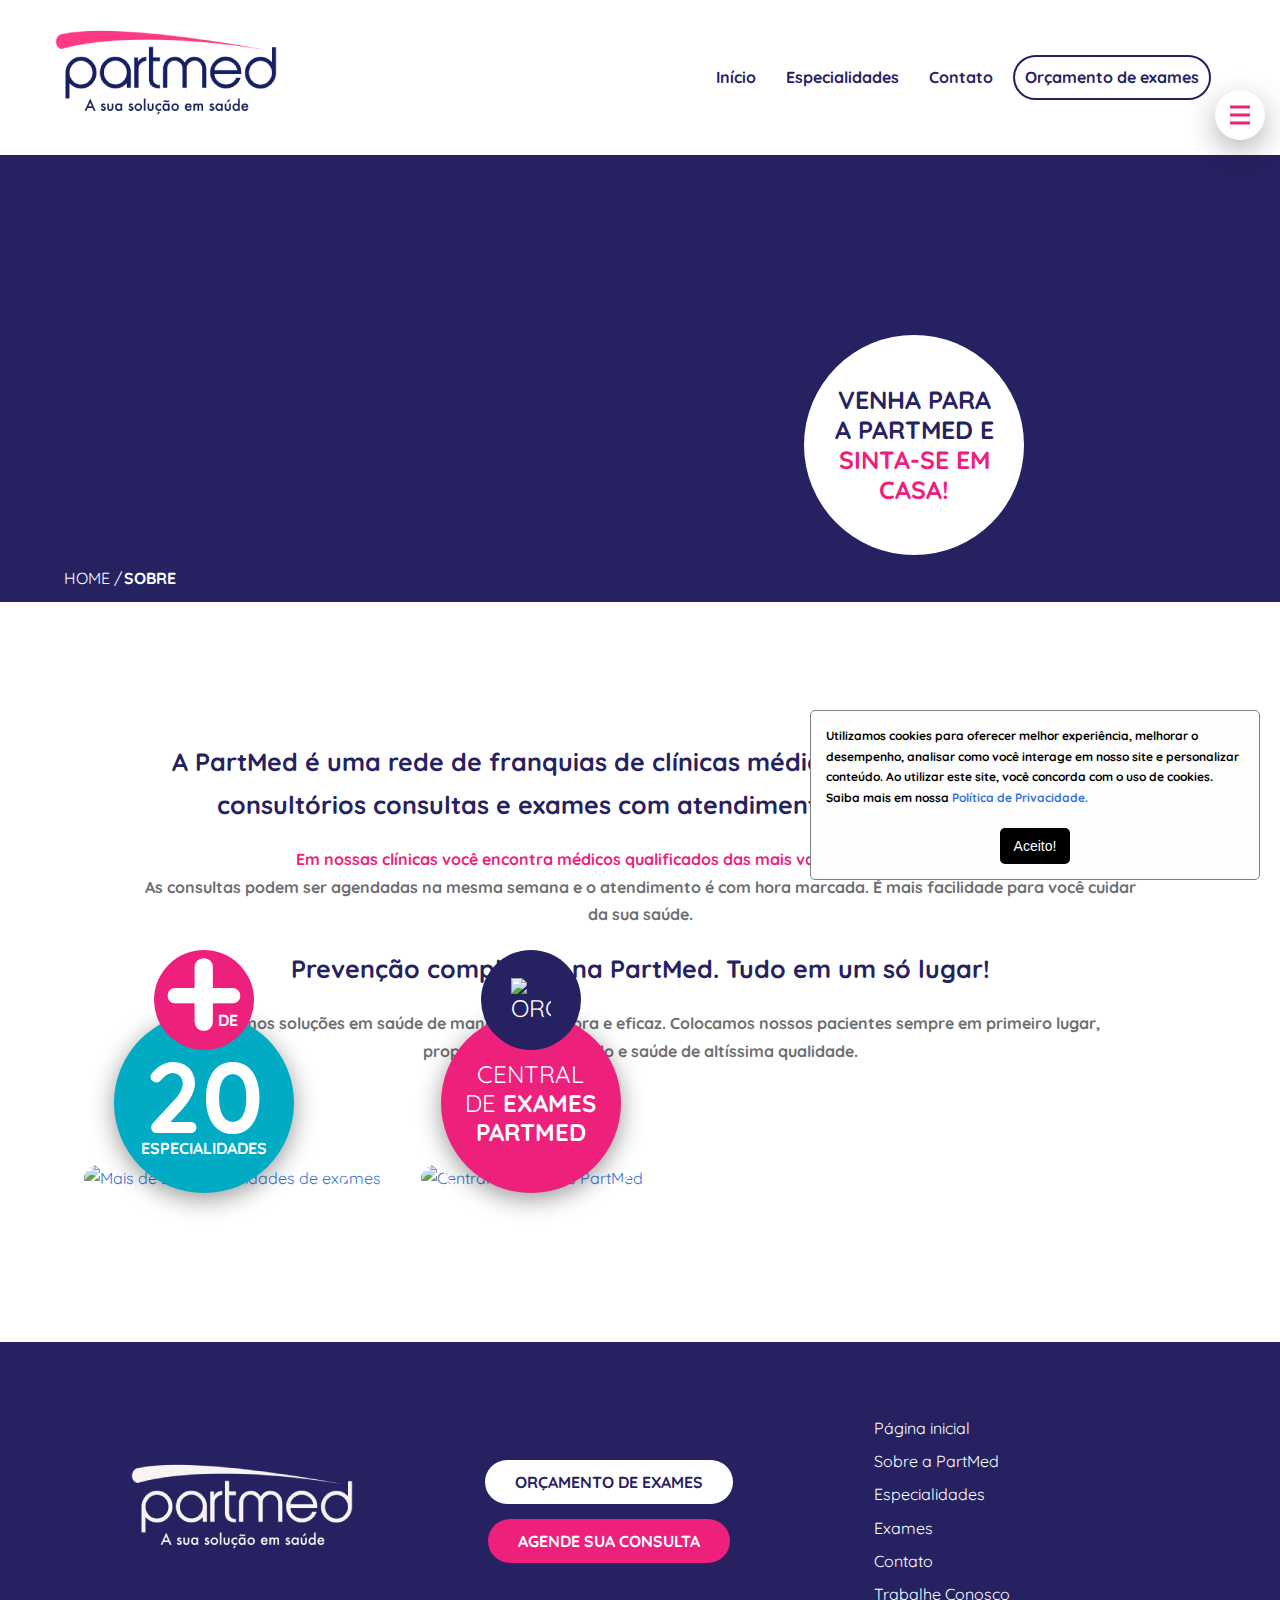
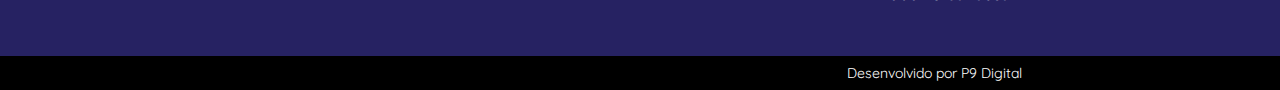
==== empresa.html @ 8ace9340 "upload arquivos" ====
<!DOCTYPE html>
<html lang="pt-br">

<head>
	<meta charset="UTF-8">
	<meta name="viewport" content="width=device-width, initial-scale=1.0">
	<meta http-equiv="X-UA-Compatible" content="ie=edge">
	<meta name="csrf-token" content="cWSa2KOjGXRQsNhfmF24qhEJM2hBP6orTQIwt82Y">

		
	    <title>Sobre a Rede de clínicas médicas PartMed</title>
    <meta name="description" content="Centro clínico particular que atende pacientes para consultas e exames por valores acessíveis. Atendimento rápido e sem filas. Agende já a sua consulta!" />
    <meta name="keywords" content="partmed, clínica médica, clínica de medicina, partmed saúde" />
    <meta name="robots" content="index,follow" />
    <meta name="rating" content="general" />
    <meta name="author" content="P9 Digital - p9.digital" />
    <meta name="copyright" content="©2018 P9 Digital" />
    <meta property="og:type" content="website"/>
    <meta property="og:image" content="http://www.partmedsaude.com.br/imgs/site/partmed-og.png"/>
    <meta property="og:title" content="Sobre a Rede de clínicas médicas PartMed"/>
    <meta property="og:description" content="Centro clínico particular que atende pacientes para consultas e exames por valores acessíveis. Atendimento rápido e sem filas. Agende já a sua consulta!"/>
    <meta property="og:url" content="https://www.partmedsaude.com.br"/>
	
	
	

	<link rel="preload" href="css/vendor.css" as="style" onload="this.rel='stylesheet'">
	<noscript>
		<link rel="stylesheet" href="css/vendor.css"></noscript>
	<link rel="stylesheet" href="css/app.css">

	<style>
		.logger {
			display: none;
			position: fixed;
			top: 0;
			left: 0;
			background-color: salmon;
			color: black;
			padding: 10px;
			width: 100%;
			height: 20vh;
		}
		
		.cookie-container {
		display: flex;
		justify-content: center;
		}
		.cookie-banner {
		background-color: #fefefe;
		color: black;
		font-size: 1.2rem;
		font-weight: bold;
		text-align: center;

		display:none;
		justify-content: center;
		flex-direction: column;
		align-items: center;
		
		padding: 1.5rem;
		margin: 20px;
		max-width: 450px;
		border-radius: 5px;
		border: 1px solid grey;
		
		position: fixed;
		bottom: 0;
		right: 0;
		z-index: 10;
		}
		.cookie-text{
		text-align: left;
		margin-bottom: 2rem;
		}
		.cookie-btn {
		font-size: 1.4rem;
		color: #fefefe;
		text-align: center;
		padding: 1rem 1.4rem;
		border: none;
		border-radius: 5px;
		cursor: pointer;
		background-color: black;
		}
		.cookie-btn:hover {
		transform: scale(1.1);
		transition: 0.5s all;
		}
	</style>

	<link rel="shortcut icon" href="/img/favicon.ico" type="image/x-icon">
	<link rel="icon" href="/img/favicon.ico" type="image/x-icon">

	

		<!-- Global site tag (gtag.js) - Google Analytics -->
<script async src="https://www.googletagmanager.com/gtag/js?id=UA-54516311-1"></script>
<script>
  window.dataLayer = window.dataLayer || [];
  function gtag(){dataLayer.push(arguments);}
  gtag('js', new Date());

  gtag('config', 'UA-54516311-1');
</script>


<!-- End Google Tag Manager -->

<!-- Facebook Pixel Code -->
<script>
  !function(f,b,e,v,n,t,s)
  {if(f.fbq)return;n=f.fbq=function(){n.callMethod?
  n.callMethod.apply(n,arguments):n.queue.push(arguments)};
  if(!f._fbq)f._fbq=n;n.push=n;n.loaded=!0;n.version='2.0';
  n.queue=[];t=b.createElement(e);t.async=!0;
  t.src=v;s=b.getElementsByTagName(e)[0];
  s.parentNode.insertBefore(t,s)}(window, document,'script',
  'https://connect.facebook.net/en_US/fbevents.js');
  fbq('init', '1174759349325571');
  fbq('track', 'PageView');
</script>
<noscript><img height="1" width="1" style="display:none"
  src="https://www.facebook.com/tr?id=1174759349325571&ev=PageView&noscript=1"
/></noscript>
<!-- End Facebook Pixel Code -->

<!-- Hotjar Tracking Code for https://www.partmedsaude.com.br -->
<script>
  (function(h,o,t,j,a,r){
      h.hj=h.hj||function(){(h.hj.q=h.hj.q||[]).push(arguments)};
      h._hjSettings={hjid:766268,hjsv:6};
      a=o.getElementsByTagName('head')[0];
      r=o.createElement('script');r.async=1;
      r.src=t+h._hjSettings.hjid+j+h._hjSettings.hjsv;
      a.appendChild(r);
  })(window,document,'https://static.hotjar.com/c/hotjar-','.js?sv=');
</script>
	

</head>

<body class="body__sobre">
<script>
    window.onload = function checkCookieConsent() {
        let display = sessionStorage.getItem('display');
        if (display) {
            document.getElementById("cookie-banner").style.display = "none";
        } else {
            document.getElementById("cookie-banner").style.display = "flex";
        }
    }
</script>

	
	
		
	<div class="nav-wrapper">

	<nav class="navbar" role="navigation" aria-label="main navigation">
		<div class="navbar__container container">
			<div class="navbar-brand">
				<a class="navbar__logo-wrapper" href="https://www.partmedsaude.com.br" title="Home">
					<img src="/img/site/logo-colorido-transparente.png" class="navbar__logo" alt="PartMed">
				</a>
			</div>
			<div class="navbar__menu">

				<a href="https://www.partmedsaude.com.br" class="navbar__item" title="Página inicial">Início</a>
				<a href="https://www.partmedsaude.com.br/empresa" title="Sobre a PartMed" class="navbar__item navbar__item--somente-drawer">Sobre</a>
				<a href="https://www.partmedsaude.com.br/especialidades" class="navbar__item" title="Veja as especialidades da PartMed">Especialidades</a>
				<a href="https://www.partmedsaude.com.br/contato" class="navbar__item" title="Contato">Contato</a>

				<a href="https://www.partmedsaude.com.br/clinicas" title="Solicite agora um orçamento de exame em uma clínica médica PartMed" class="button-border button-border--roxo-escuro button-border--border ">Orçamento de exames</a>				
				<a href="https://www.partmedsaude.com.br/clinicas" title="Agende agora sua consulta em uma clínica médica PartMed" class="navbar__item navbar__item--somente-drawer ">Agende sua consulta</a>
				<a href="https://www.partmedsaude.com.br/clinicas" title="Solicite agora um orçamento de exame em uma clínica médica PartMed" class="navbar__item navbar__item--somente-drawer ">Orçamento de exames</a>

			</div>
		</div>
	</nav>

	<div class="nav-drawer">
		<button class="nav-drawer__button">
			<span class="nav-drawer__icon">&nbsp;</span>
		</button>
		<div class="nav-drawer__background">&nbsp;</div>
	</div>
</div>

	
	
    <header class="fullbanner fullbanner--sobre">
        <div class="fullbanner__texto">
            <div class="fullbanner__circulo">
                <p class="fullbanner__circulo-texto">
                    <span class="fullbanner__circulo-cor fullbanner__circulo-cor--roxo">Venha para a PartMed e</span>  
                    <span class="fullbanner__circulo-cor fullbanner__circulo-cor--rosa">sinta-se em casa!</span> 
                </p>    
            </div>    
        </div>
    </header>
    

	<main class="main__sobre" role="main">
		
		
    <section class="breadcrumbs">
        <div class="container breadcrumbs__container">
            <ul class="breadcrumbs__list" aria-label="breadcrumbs">
                                    <li class="breadcrumbs__list-item">
                                                    <a href="/" class="breadcrumbs__link">Home</a>
                                            </li>
                                    <li class="breadcrumbs__list-item">
                                                    <a href="#" aria-current="page" class="breadcrumbs__link">Sobre</a>
                                            </li>
                            </ul>
        </div>
    </section>

    <section class="sobre-corpo">
        <div class="sobre-corpo__container container">
            
            <div class="sobre-empresa">
                <h1 class="titulo-1 titulo-1--roxo titulo-1--bold">
                    A PartMed é uma rede de franquias de clínicas médicas que oferece em seus consultórios consultas e exames com atendimento rápido e eficiente.
                </h1>

                <p class="sobre-empresa__nossas-clinicas sobre-empresa__texto">
                    <strong class="sobre-empresa__nossas-clinicas-destaque">Em nossas clínicas você encontra médicos qualificados das mais variadas especialidades.</strong>
                    As consultas podem ser agendadas na mesma semana e o atendimento é com hora marcada. É mais facilidade para você cuidar da sua saúde.
                </p>

                <h2 class="titulo-1 titulo-1--roxo titulo-1--bold">
                    Prevenção completa é na PartMed. Tudo em um só lugar!
                </h2>

                <p class="sobre-empresa__nossas-clinicas sobre-empresa__texto">
                    Entregamos soluções em saúde de maneira inovadora e eficaz. Colocamos nossos pacientes sempre em primeiro lugar, proporcionando cuidado e saúde de altíssima qualidade.
                </p>
    
            </div>

            <div class="somos__servicos servicos">
    <a class="servicos__servico servicos__servico--exame" href="https://www.partmedsaude.com.br/especialidades">
        <img src="/img/site/home-exame.jpg" class="servicos__imagem" alt="Mais de 20 especialidades de exames">
        <button class="servicos__button servicos__button--exame button-menor">Agende sua consulta</button>
        <div class="servicos__circulo servicos__circulo--exame">
            <p class="servicos__circulo-texto"><span class="servicos__hidden">Mais de</span> <strong class="servicos__gigante">20</strong> especialidades</p>
            <div class="servicos__circulo-menor servicos__circulo-menor--exame"><span class="servicos__exame-mais">+</span><span class="servicos__exame-de">de</span></div>
        </div>
    </a>
    <a class="servicos__servico servicos__servico--orcamento" href="https://www.partmedsaude.com.br/exames">
        <img src="/img/site/home-orcamento.jpg" class="servicos__imagem" alt="Central de exames PartMed">
        <button class="servicos__button servicos__button--orcamento button-menor">Orçamento de exame</button>
        <div class="servicos__circulo servicos__circulo--orcamento">
            <p class="servicos__circulo-texto">central de <strong>exames PartMed</strong></p>
            <div class="servicos__circulo-menor servicos__circulo-menor--orcamento"><img src="/img/site/home-orcamentos-micro.png" class="servicos__orcamento-icone" alt="Orçamentos"></div>
        </div>
    </a>
</div>            
        </div>

    </section>
    
    
	</main>

		
	<footer class="footer">
	<div class="container footer__container">
		<div class="footer__logo-wrapper">
			<a href="https://www.partmedsaude.com.br" class="footer__logo-link" title="PartMed - Seu Médico Particular"><img
					src="/img/site/logo-branco-transparente.png" alt="PartMed - Seu Médico Particular"
					title="Página inicial" class="footer__logo"></a>
			<!-- <div class="footer__redes-sociais">
				<a class="footer__redes-sociais-item footer__redes-sociais-item--facebook"
					href="https://www.facebook.com/partmedsaude" title="Facebook" target="_blank"
					rel="external noopener">
					<span class="icon">
						<i class="fab fa-facebook-f"></i>
					</span>
					facebook
				</a>
				<a class="footer__redes-sociais-item footer__redes-sociais-item--instagram"
					href="https://www.instagram.com/partmedfranchising/" title="Instagram" target="_blank"
					rel="external noopener">
					<span class="icon">
						<i class="fab fa-instagram"></i>
					</span>
					instagram
				</a>
			</div> -->
		</div>
		<div class="footer__buttons">
			<a href="https://www.partmedsaude.com.br/clinicas"
				class="button button--branco "
				title="Solicite agora um orçamento de exame em uma clínica médica PartMed">Orçamento de exames</a>
			<a href="https://www.partmedsaude.com.br/clinicas"
				class="button button--rosa "
				title="Agende agora sua consulta em uma clínica médica PartMed">Agende sua consulta</a>
		</div>
		<div class="footer__links">
			<a href="https://www.partmedsaude.com.br" class="footer__link" title="Página inicial">Página inicial</a>
			<a href="https://www.partmedsaude.com.br/empresa" class="footer__link" title="Sobre a PartMed">Sobre a PartMed</a>
			<a href="https://www.partmedsaude.com.br/especialidades" class="footer__link"
				title="Veja as especialidades da PartMed">Especialidades</a>
			<a href="https://www.partmedsaude.com.br/exames" class="footer__link"
				title="Veja todos os exames oferecidos pela PartMed">Exames</a>
			<a href="https://www.partmedsaude.com.br/contato" class="footer__link" title="Contato">Contato</a>
			<a href="https://www.partmedsaude.com.br/trabalhe-conosco" title="Trabalhe conosco" class="footer__link">Trabalhe Conosco</a>
		</div>
		<div>
			<!-- <br />
			<a href="https://smzto.com.br" title="SMZTO Holding de Franquias" class="footer__logo-smzto-wrapper"
				target="_blank" rel="external noopener"><img src="/img/site/logo-smzto-branco-vertical.png"
					alt="Uma empresa do grupo SMZTO Holding de Franquias" class="footer__logo-smzto"></a> -->
		</div>
	</div>
	<div class="footer__creditos">
		<a href="https://p9.digital" title="Agência de marketing digital de performance"
			class="footer__creditos-link">Desenvolvido por P9 Digital</a>
	</div>
</footer>

	

	

	<script src="/js/app.js?id=5fe3823ba793d10a25b7"></script>
	

	
	<!-- Google Tag Manager (noscript) -->
	
	<!-- End Google Tag Manager (noscript) -->

	<!-- Google Code for P9 / PartMed / Agendamento Enviado Conversion Page -->
	<script async src="https://www.googletagmanager.com/gtag/js?id=AW-840252539"></script>
	<script>
		window.dataLayer = window.dataLayer || [];
		function gtag(){dataLayer.push(arguments);}
		gtag('js', new Date());

		gtag('config', 'AW-840252539');
	</script>

	<script>
		if(window.location.pathname.match('sucesso')){
			gtag('event', 'conversion', {'send_to': 'AW-840252539/73oLCJ6K-HMQ-_jUkAM'});
		}
	</script>

	<script>
		/*! loadCSS. [c]2017 Filament Group, Inc. MIT License */
		!function(a){"use strict";var b=function(b,c,d){function j(a){if(e.body)return a();setTimeout(function(){j(a)})}function l(){f.addEventListener&&f.removeEventListener("load",l),f.media=d||"all"}var g,e=a.document,f=e.createElement("link");if(c)g=c;else{var h=(e.body||e.getElementsByTagName("head")[0]).childNodes;g=h[h.length-1]}var i=e.styleSheets;f.rel="stylesheet",f.href=b,f.media="only x",j(function(){g.parentNode.insertBefore(f,c?g:g.nextSibling)});var k=function(a){for(var b=f.href,c=i.length;c--;)if(i[c].href===b)return a();setTimeout(function(){k(a)})};return f.addEventListener&&f.addEventListener("load",l),f.onloadcssdefined=k,k(l),f};"undefined"!=typeof exports?exports.loadCSS=b:a.loadCSS=b}("undefined"!=typeof global?global:this);
		/*! loadCSS rel=preload polyfill. [c]2017 Filament Group, Inc. MIT License */
		!function(a){if(a.loadCSS){var b=loadCSS.relpreload={};if(b.support=function(){try{return a.document.createElement("link").relList.supports("preload")}catch(a){return!1}},b.poly=function(){for(var b=a.document.getElementsByTagName("link"),c=0;c<b.length;c++){var d=b[c];"preload"===d.rel&&"style"===d.getAttribute("as")&&(a.loadCSS(d.href,d,d.getAttribute("media")),d.rel=null)}},!b.support()){b.poly();var c=a.setInterval(b.poly,300);a.addEventListener&&a.addEventListener("load",function(){b.poly(),a.clearInterval(c)}),a.attachEvent&&a.attachEvent("onload",function(){a.clearInterval(c)})}}}(this);

		var pagina = 'sobre';
		var local = false;

		//infos que devem ser passadas para os mapas
		
		
					window.HOMEFORM = false;
			</script>

<div class="cookie-container">
    <div id="cookie-banner" class="cookie-banner">
        <div class="cookie-text">
            <p>
                Utilizamos cookies para oferecer melhor experiência, melhorar o desempenho, analisar como você interage em nosso site e personalizar conteúdo. Ao utilizar este site, você concorda com o uso de cookies. Saiba mais em nossa <a href="https://www.partmedsaude.com.br/politicasdeuso">Política de Privacidade.</a> 
			</p>
        </div>
        <button id="cookieBtn" class="cookie-btn" onclick="cookieConsent()">Aceito!</button>
    </div>
</div>

<script>
    function cookieConsent() {
        sessionStorage.setItem('display', true);
        const cookieBanner = document.getElementById("cookie-banner");
        cookieBanner.addEventListener("click", cookieBanner.style.display = "none");
    }
</script>
</body>

</html>
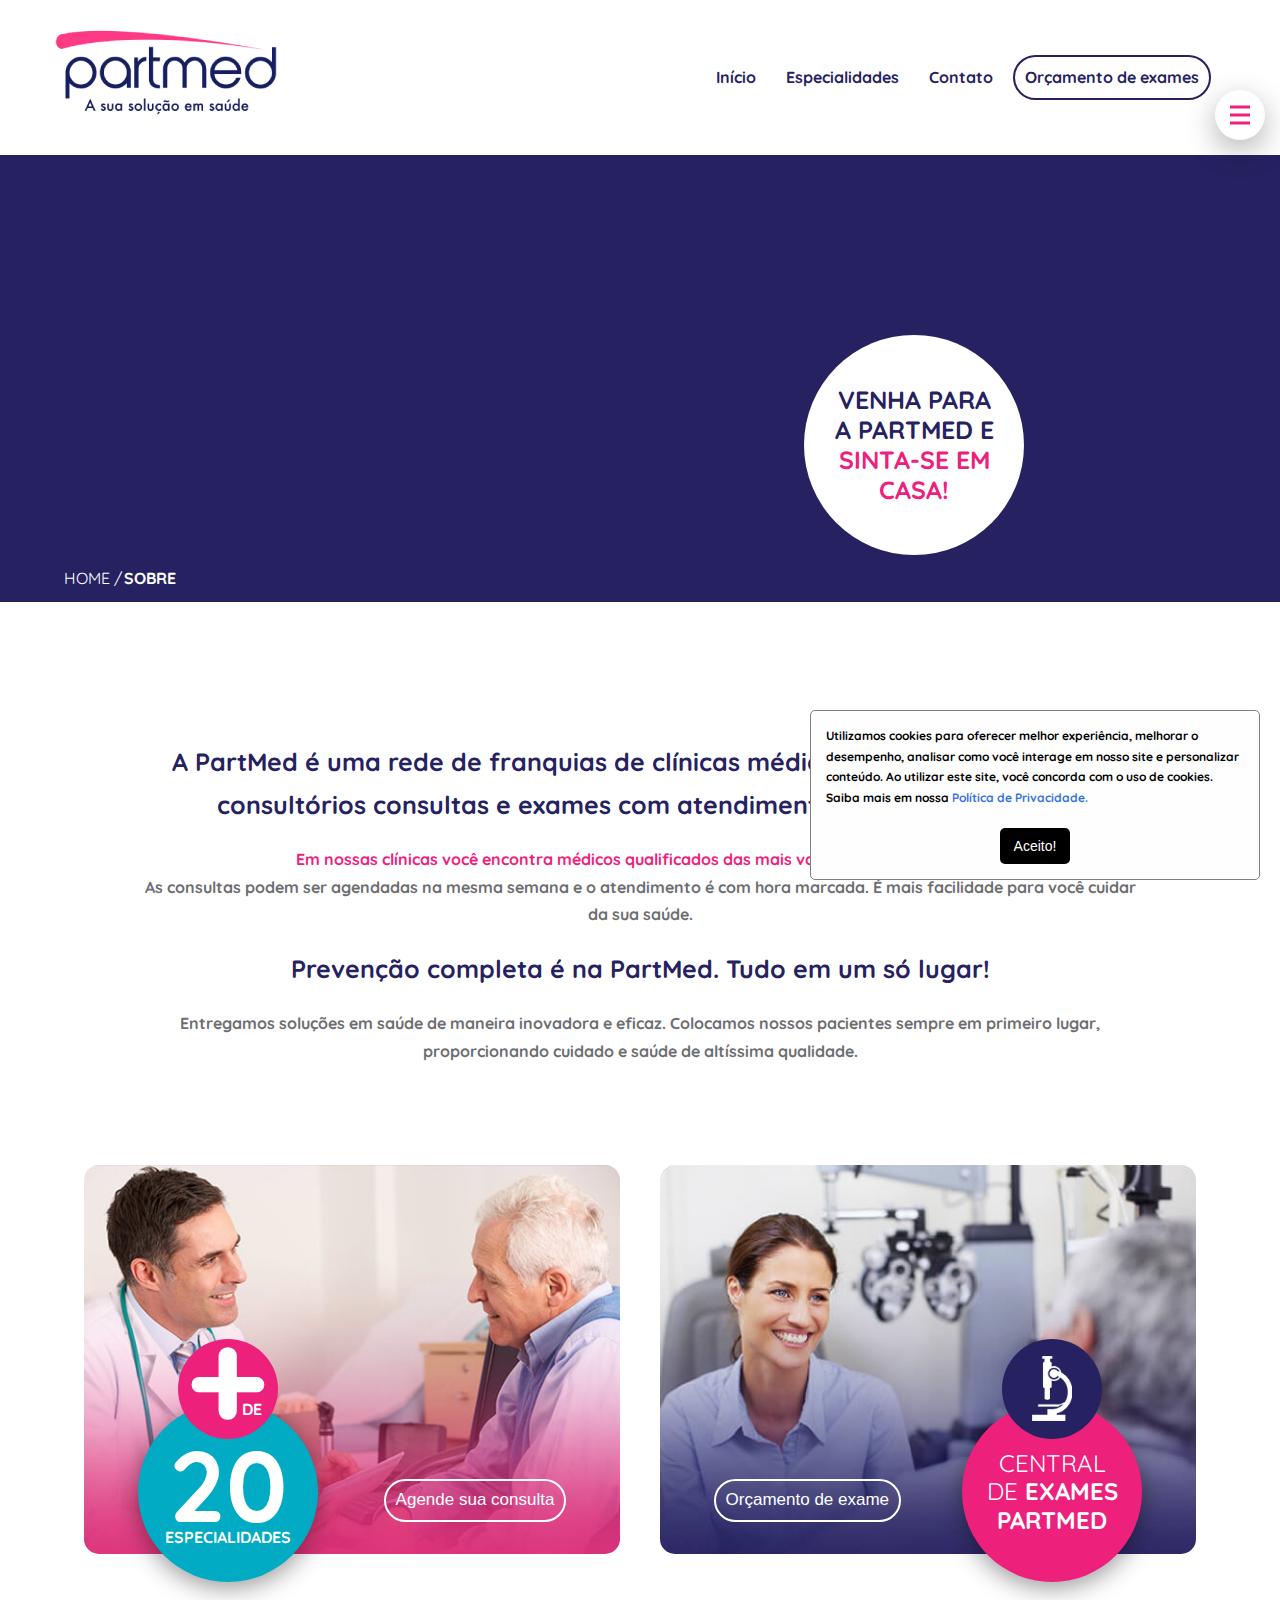
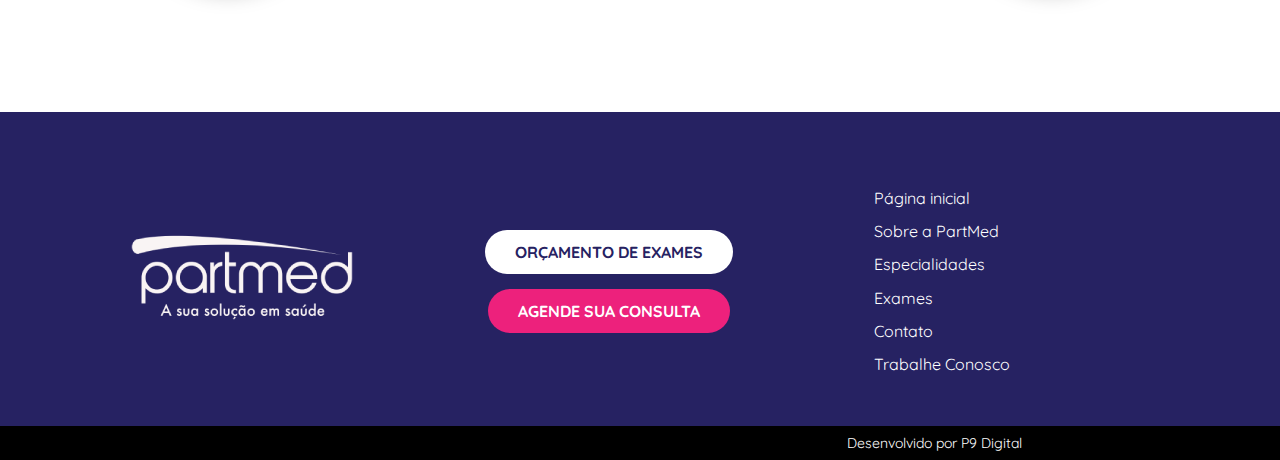
==== commit 5f063c9c: "update" ====
--- a/empresa.html
+++ b/empresa.html
@@ -90,8 +90,8 @@
 		}
 	</style>
 
-	<link rel="shortcut icon" href="/img/favicon.ico" type="image/x-icon">
-	<link rel="icon" href="/img/favicon.ico" type="image/x-icon">
+	<link rel="shortcut icon" href="img/favicon.ico" type="image/x-icon">
+	<link rel="icon" href="img/favicon.ico" type="image/x-icon">
 
 	
 
@@ -161,20 +161,20 @@
 	<nav class="navbar" role="navigation" aria-label="main navigation">
 		<div class="navbar__container container">
 			<div class="navbar-brand">
-				<a class="navbar__logo-wrapper" href="https://www.partmedsaude.com.br" title="Home">
-					<img src="/img/site/logo-colorido-transparente.png" class="navbar__logo" alt="PartMed">
+				<a class="navbar__logo-wrapper" href="index.html" title="Home">
+					<img src="img/site/logo-colorido-transparente.png" class="navbar__logo" alt="PartMed">
 				</a>
 			</div>
 			<div class="navbar__menu">
 
-				<a href="https://www.partmedsaude.com.br" class="navbar__item" title="Página inicial">Início</a>
-				<a href="https://www.partmedsaude.com.br/empresa" title="Sobre a PartMed" class="navbar__item navbar__item--somente-drawer">Sobre</a>
-				<a href="https://www.partmedsaude.com.br/especialidades" class="navbar__item" title="Veja as especialidades da PartMed">Especialidades</a>
-				<a href="https://www.partmedsaude.com.br/contato" class="navbar__item" title="Contato">Contato</a>
-
-				<a href="https://www.partmedsaude.com.br/clinicas" title="Solicite agora um orçamento de exame em uma clínica médica PartMed" class="button-border button-border--roxo-escuro button-border--border ">Orçamento de exames</a>				
-				<a href="https://www.partmedsaude.com.br/clinicas" title="Agende agora sua consulta em uma clínica médica PartMed" class="navbar__item navbar__item--somente-drawer ">Agende sua consulta</a>
-				<a href="https://www.partmedsaude.com.br/clinicas" title="Solicite agora um orçamento de exame em uma clínica médica PartMed" class="navbar__item navbar__item--somente-drawer ">Orçamento de exames</a>
+				<a href="index.html" class="navbar__item" title="Página inicial">Início</a>
+				<a href="empresa.html" title="Sobre a PartMed" class="navbar__item navbar__item--somente-drawer">Sobre</a>
+				<a href="especialidades.html" class="navbar__item" title="Veja as especialidades da PartMed">Especialidades</a>
+				<a href="contato.html" class="navbar__item" title="Contato">Contato</a>
+
+				<a href="clinicas.html" title="Solicite agora um orçamento de exame em uma clínica médica PartMed" class="button-border button-border--roxo-escuro button-border--border ">Orçamento de exames</a>				
+				<a href="clinicas.html" title="Agende agora sua consulta em uma clínica médica PartMed" class="navbar__item navbar__item--somente-drawer ">Agende sua consulta</a>
+				<a href="clinicas.html" title="Solicite agora um orçamento de exame em uma clínica médica PartMed" class="navbar__item navbar__item--somente-drawer ">Orçamento de exames</a>
 
 			</div>
 		</div>
@@ -242,20 +242,20 @@
             </div>
 
             <div class="somos__servicos servicos">
-    <a class="servicos__servico servicos__servico--exame" href="https://www.partmedsaude.com.br/especialidades">
-        <img src="/img/site/home-exame.jpg" class="servicos__imagem" alt="Mais de 20 especialidades de exames">
+    <a class="servicos__servico servicos__servico--exame" href="especialidades.html">
+        <img src="img/site/home-exame.jpg" class="servicos__imagem" alt="Mais de 20 especialidades de exames">
         <button class="servicos__button servicos__button--exame button-menor">Agende sua consulta</button>
         <div class="servicos__circulo servicos__circulo--exame">
             <p class="servicos__circulo-texto"><span class="servicos__hidden">Mais de</span> <strong class="servicos__gigante">20</strong> especialidades</p>
             <div class="servicos__circulo-menor servicos__circulo-menor--exame"><span class="servicos__exame-mais">+</span><span class="servicos__exame-de">de</span></div>
         </div>
     </a>
-    <a class="servicos__servico servicos__servico--orcamento" href="https://www.partmedsaude.com.br/exames">
-        <img src="/img/site/home-orcamento.jpg" class="servicos__imagem" alt="Central de exames PartMed">
+    <a class="servicos__servico servicos__servico--orcamento" href="exames.html">
+        <img src="img/site/home-orcamento.jpg" class="servicos__imagem" alt="Central de exames PartMed">
         <button class="servicos__button servicos__button--orcamento button-menor">Orçamento de exame</button>
         <div class="servicos__circulo servicos__circulo--orcamento">
             <p class="servicos__circulo-texto">central de <strong>exames PartMed</strong></p>
-            <div class="servicos__circulo-menor servicos__circulo-menor--orcamento"><img src="/img/site/home-orcamentos-micro.png" class="servicos__orcamento-icone" alt="Orçamentos"></div>
+            <div class="servicos__circulo-menor servicos__circulo-menor--orcamento"><img src="img/site/home-orcamentos-micro.png" class="servicos__orcamento-icone" alt="Orçamentos"></div>
         </div>
     </a>
 </div>            
@@ -270,8 +270,8 @@
 	<footer class="footer">
 	<div class="container footer__container">
 		<div class="footer__logo-wrapper">
-			<a href="https://www.partmedsaude.com.br" class="footer__logo-link" title="PartMed - Seu Médico Particular"><img
-					src="/img/site/logo-branco-transparente.png" alt="PartMed - Seu Médico Particular"
+			<a href="index.html" class="footer__logo-link" title="PartMed - Seu Médico Particular"><img
+					src="img/site/logo-branco-transparente.png" alt="PartMed - Seu Médico Particular"
 					title="Página inicial" class="footer__logo"></a>
 			<!-- <div class="footer__redes-sociais">
 				<a class="footer__redes-sociais-item footer__redes-sociais-item--facebook"
@@ -293,22 +293,22 @@
 			</div> -->
 		</div>
 		<div class="footer__buttons">
-			<a href="https://www.partmedsaude.com.br/clinicas"
+			<a href="clinicas.html"
 				class="button button--branco "
 				title="Solicite agora um orçamento de exame em uma clínica médica PartMed">Orçamento de exames</a>
-			<a href="https://www.partmedsaude.com.br/clinicas"
+			<a href="clinicas.html"
 				class="button button--rosa "
 				title="Agende agora sua consulta em uma clínica médica PartMed">Agende sua consulta</a>
 		</div>
 		<div class="footer__links">
-			<a href="https://www.partmedsaude.com.br" class="footer__link" title="Página inicial">Página inicial</a>
-			<a href="https://www.partmedsaude.com.br/empresa" class="footer__link" title="Sobre a PartMed">Sobre a PartMed</a>
-			<a href="https://www.partmedsaude.com.br/especialidades" class="footer__link"
+			<a href="index.html" class="footer__link" title="Página inicial">Página inicial</a>
+			<a href="empresa.html" class="footer__link" title="Sobre a PartMed">Sobre a PartMed</a>
+			<a href="especialidades.html" class="footer__link"
 				title="Veja as especialidades da PartMed">Especialidades</a>
-			<a href="https://www.partmedsaude.com.br/exames" class="footer__link"
+			<a href="exames.html" class="footer__link"
 				title="Veja todos os exames oferecidos pela PartMed">Exames</a>
-			<a href="https://www.partmedsaude.com.br/contato" class="footer__link" title="Contato">Contato</a>
-			<a href="https://www.partmedsaude.com.br/trabalhe-conosco" title="Trabalhe conosco" class="footer__link">Trabalhe Conosco</a>
+			<a href="contato.html" class="footer__link" title="Contato">Contato</a>
+			<a href="trabalhe-conosco.html" title="Trabalhe conosco" class="footer__link">Trabalhe Conosco</a>
 		</div>
 		<div>
 			<!-- <br />
@@ -327,7 +327,7 @@
 
 	
 
-	<script src="/js/app.js?id=5fe3823ba793d10a25b7"></script>
+	<script src="js/app.js"></script>
 	
 
 	
